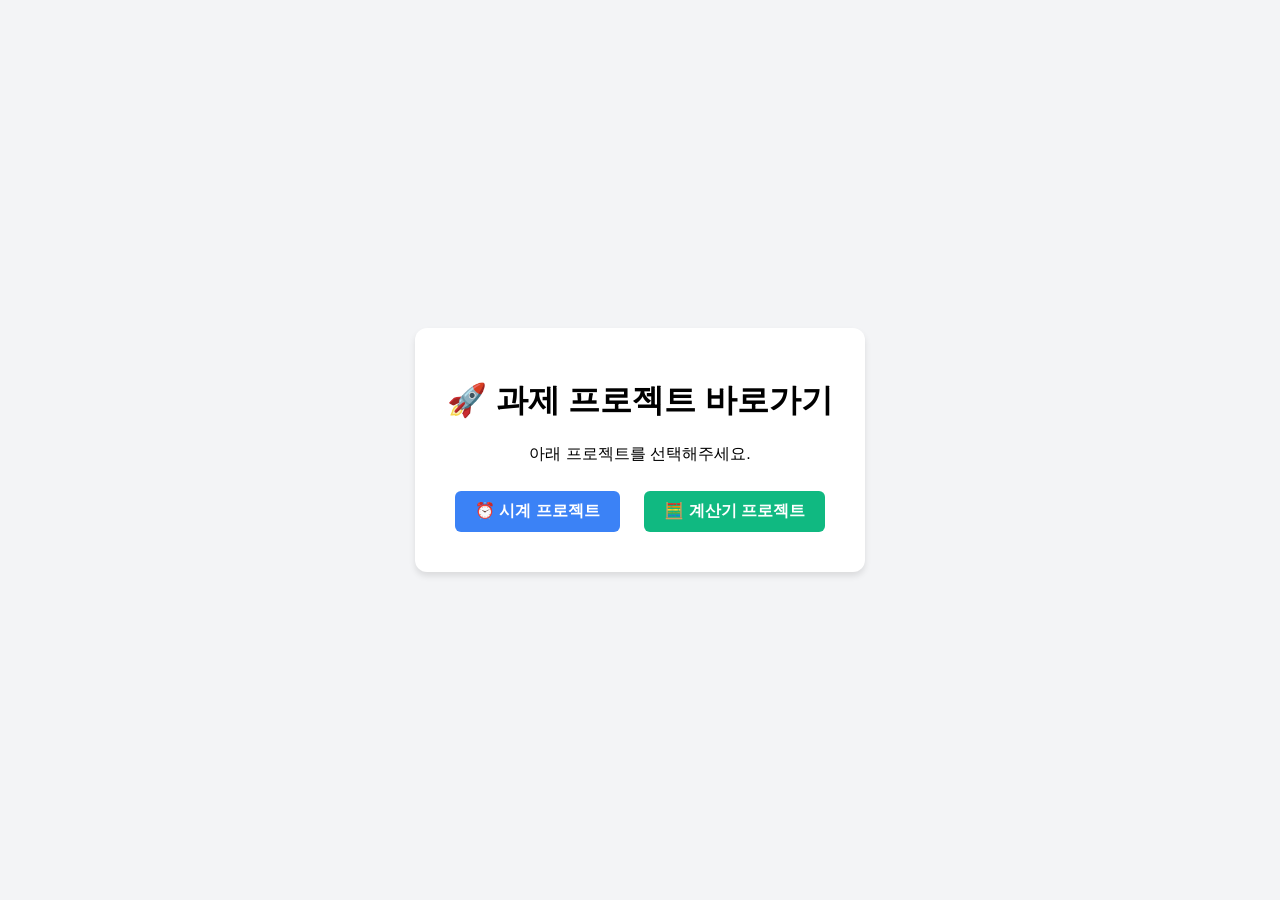
==== index.html @ fdc3bf84 "Add files via upload" ====
<!DOCTYPE html>
<html lang="ko">
<head>
  <meta charset="UTF-8">
  <title>Project Hub</title>
  <style>
    body { font-family: sans-serif; display: flex; flex-direction: column; align-items: center; justify-content: center; height: 100vh; background: #f3f4f6; margin: 0; }
    .card { background: white; padding: 30px; border-radius: 12px; box-shadow: 0 4px 6px rgba(0,0,0,0.1); text-align: center; }
    a { display: inline-block; margin: 10px; padding: 10px 20px; background: #3b82f6; color: white; text-decoration: none; border-radius: 6px; font-weight: bold; }
  </style>
</head>
<body>
  <div class="card">
    <h1>🚀 과제 프로젝트 바로가기</h1>
    <p>아래 프로젝트를 선택해주세요.</p>
    <div>
      <!-- 절대 경로로 수정 -->
      <a href="/web-project/clock/">⏰ 시계 프로젝트</a>
      <a href="/web-project/calculator/" style="background: #10b981;">🧮 계산기 프로젝트</a>
    </div>
  </div>
</body>
</html>
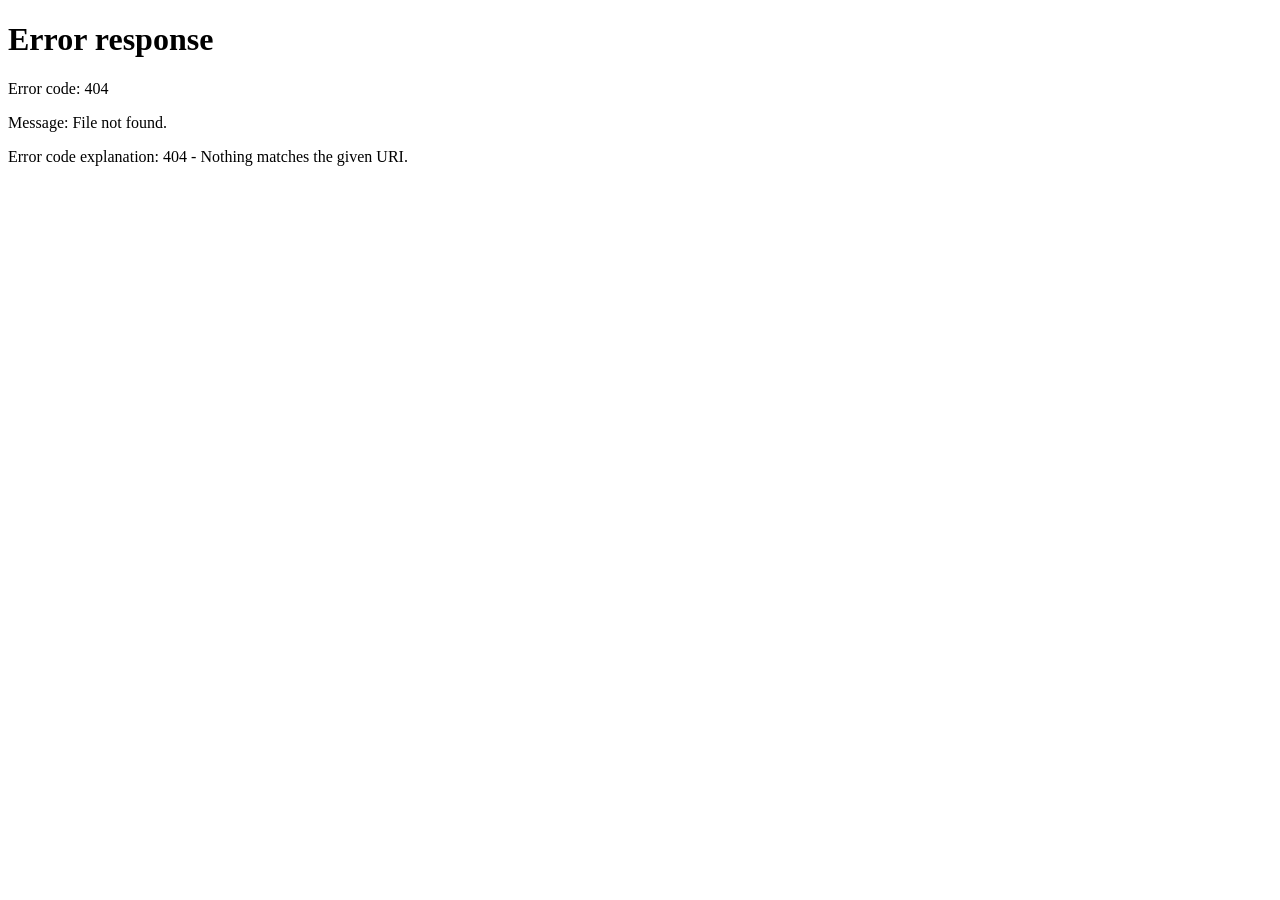
==== commit 3722636b: "Update index.html" ====
--- a/index.html
+++ b/index.html
@@ -2,22 +2,46 @@
 <html lang="ko">
 <head>
   <meta charset="UTF-8">
-  <title>Project Hub</title>
+  <title>웹 프로젝트 모음</title>
+  <!-- 접속하자마자 자동으로 시계 화면으로 넘겨주는 설정 -->
+  <meta http-equiv="refresh" content="0; url=./clock/">
   <style>
-    body { font-family: sans-serif; display: flex; flex-direction: column; align-items: center; justify-content: center; height: 100vh; background: #f3f4f6; margin: 0; }
-    .card { background: white; padding: 30px; border-radius: 12px; box-shadow: 0 4px 6px rgba(0,0,0,0.1); text-align: center; }
-    a { display: inline-block; margin: 10px; padding: 10px 20px; background: #3b82f6; color: white; text-decoration: none; border-radius: 6px; font-weight: bold; }
+    body {
+      font-family: -apple-system, sans-serif;
+      display: flex;
+      flex-direction: column;
+      align-items: center;
+      justify-content: center;
+      height: 100vh;
+      background: #f4f6f8;
+      margin: 0;
+    }
+    .box {
+      background: white;
+      padding: 30px;
+      border-radius: 12px;
+      box-shadow: 0 4px 10px rgba(0,0,0,0.1);
+      text-align: center;
+    }
+    .btn {
+      display: inline-block;
+      margin: 10px;
+      padding: 12px 24px;
+      color: white;
+      text-decoration: none;
+      border-radius: 8px;
+      font-weight: bold;
+    }
   </style>
 </head>
 <body>
-  <div class="card">
-    <h1>🚀 과제 프로젝트 바로가기</h1>
-    <p>아래 프로젝트를 선택해주세요.</p>
+  <div class="box">
+    <h2>🚀 바닐라 JS 프로젝트 메뉴</h2>
+    <p>잠시 후 시계 프로젝트로 자동 이동합니다...</p>
     <div>
-      <!-- 절대 경로로 수정 -->
-      <a href="/web-project/clock/">⏰ 시계 프로젝트</a>
-      <a href="/web-project/calculator/" style="background: #10b981;">🧮 계산기 프로젝트</a>
+      <a href="./clock/" class="btn" style="background-color: #2563eb;">⏰ 시계 보기</a>
+      <a href="./calculator/" class="btn" style="background-color: #10b981;">🧮 계산기 보기</a>
     </div>
   </div>
 </body>
-</html>+</html>
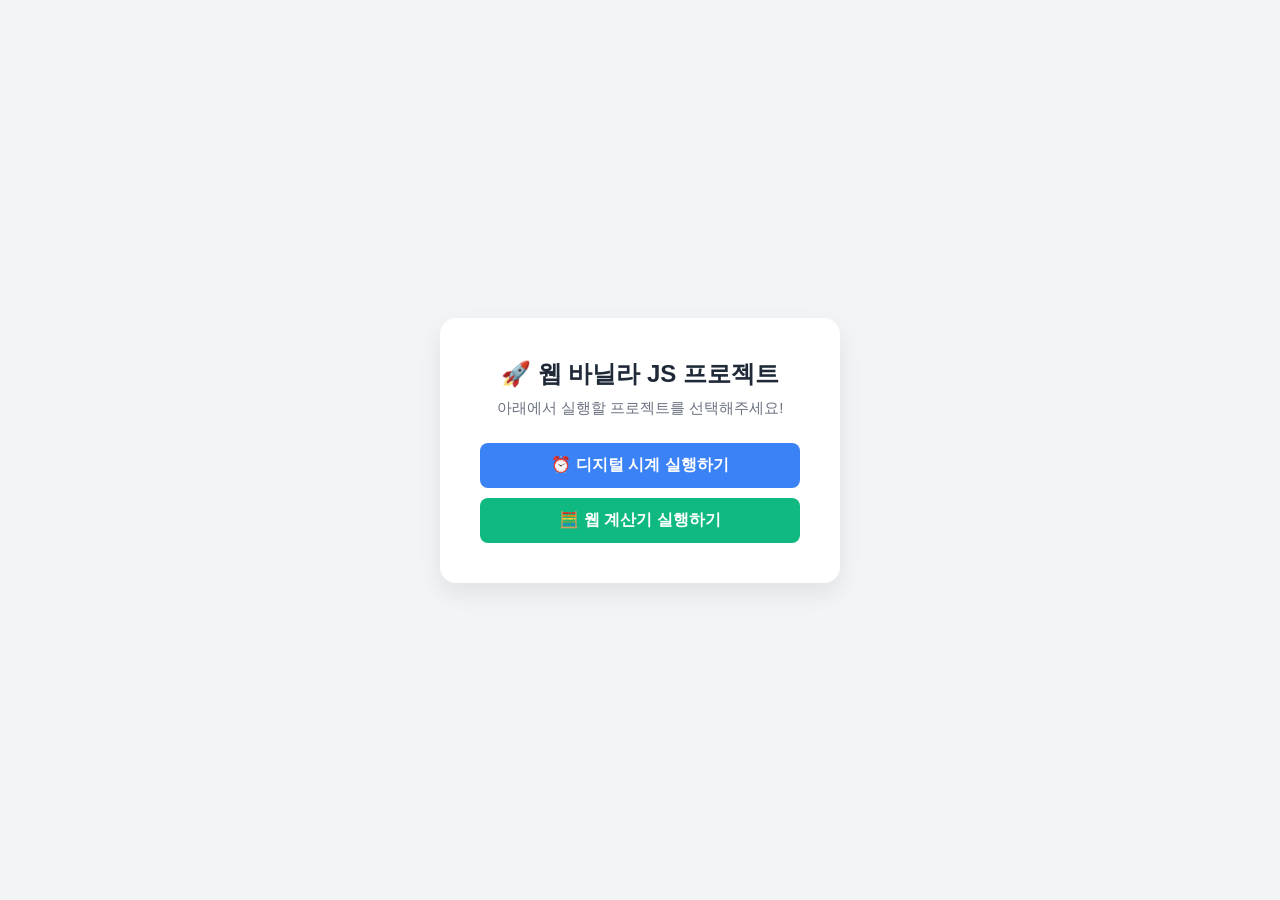
==== commit 9f9da257: "Update index.html" ====
--- a/index.html
+++ b/index.html
@@ -2,45 +2,53 @@
 <html lang="ko">
 <head>
   <meta charset="UTF-8">
-  <title>웹 프로젝트 모음</title>
-  <!-- 접속하자마자 자동으로 시계 화면으로 넘겨주는 설정 -->
-  <meta http-equiv="refresh" content="0; url=./clock/">
+  <meta name="viewport" content="width=device-width, initial-scale=1.0">
+  <title>웹 바닐라 JS 프로젝트</title>
   <style>
+    * { box-sizing: border-box; margin: 0; padding: 0; }
     body {
-      font-family: -apple-system, sans-serif;
+      font-family: -apple-system, BlinkMacSystemFont, "Segoe UI", Roboto, sans-serif;
+      background-color: #f3f4f6;
       display: flex;
-      flex-direction: column;
+      justify-content: center;
       align-items: center;
-      justify-content: center;
-      height: 100vh;
-      background: #f4f6f8;
-      margin: 0;
+      min-height: 100vh;
     }
-    .box {
+    .card {
       background: white;
-      padding: 30px;
-      border-radius: 12px;
-      box-shadow: 0 4px 10px rgba(0,0,0,0.1);
+      padding: 2.5rem;
+      border-radius: 16px;
+      box-shadow: 0 10px 25px rgba(0,0,0,0.08);
       text-align: center;
+      max-width: 400px;
+      width: 90%;
     }
+    h1 { font-size: 1.5rem; color: #1f2937; margin-bottom: 0.5rem; }
+    p { color: #6b7280; margin-bottom: 1.5rem; font-size: 0.95rem; }
+    .btn-group { display: flex; flex-direction: column; gap: 10px; }
     .btn {
-      display: inline-block;
-      margin: 10px;
-      padding: 12px 24px;
+      display: block;
+      padding: 12px 20px;
       color: white;
       text-decoration: none;
       border-radius: 8px;
       font-weight: bold;
+      transition: background 0.2s;
     }
+    .btn-clock { background-color: #3b82f6; }
+    .btn-clock:hover { background-color: #2563eb; }
+    .btn-calc { background-color: #10b981; }
+    .btn-calc:hover { background-color: #059669; }
   </style>
 </head>
 <body>
-  <div class="box">
-    <h2>🚀 바닐라 JS 프로젝트 메뉴</h2>
-    <p>잠시 후 시계 프로젝트로 자동 이동합니다...</p>
-    <div>
-      <a href="./clock/" class="btn" style="background-color: #2563eb;">⏰ 시계 보기</a>
-      <a href="./calculator/" class="btn" style="background-color: #10b981;">🧮 계산기 보기</a>
+  <div class="card">
+    <h1>🚀 웹 바닐라 JS 프로젝트</h1>
+    <p>아래에서 실행할 프로젝트를 선택해주세요!</p>
+    <div class="btn-group">
+      <!-- absolute path 사용으로 404 완벽 방지 -->
+      <a href="/web-project/clock/index.html" class="btn btn-clock">⏰ 디지털 시계 실행하기</a>
+      <a href="/web-project/calculator/index.html" class="btn btn-calc">🧮 웹 계산기 실행하기</a>
     </div>
   </div>
 </body>
